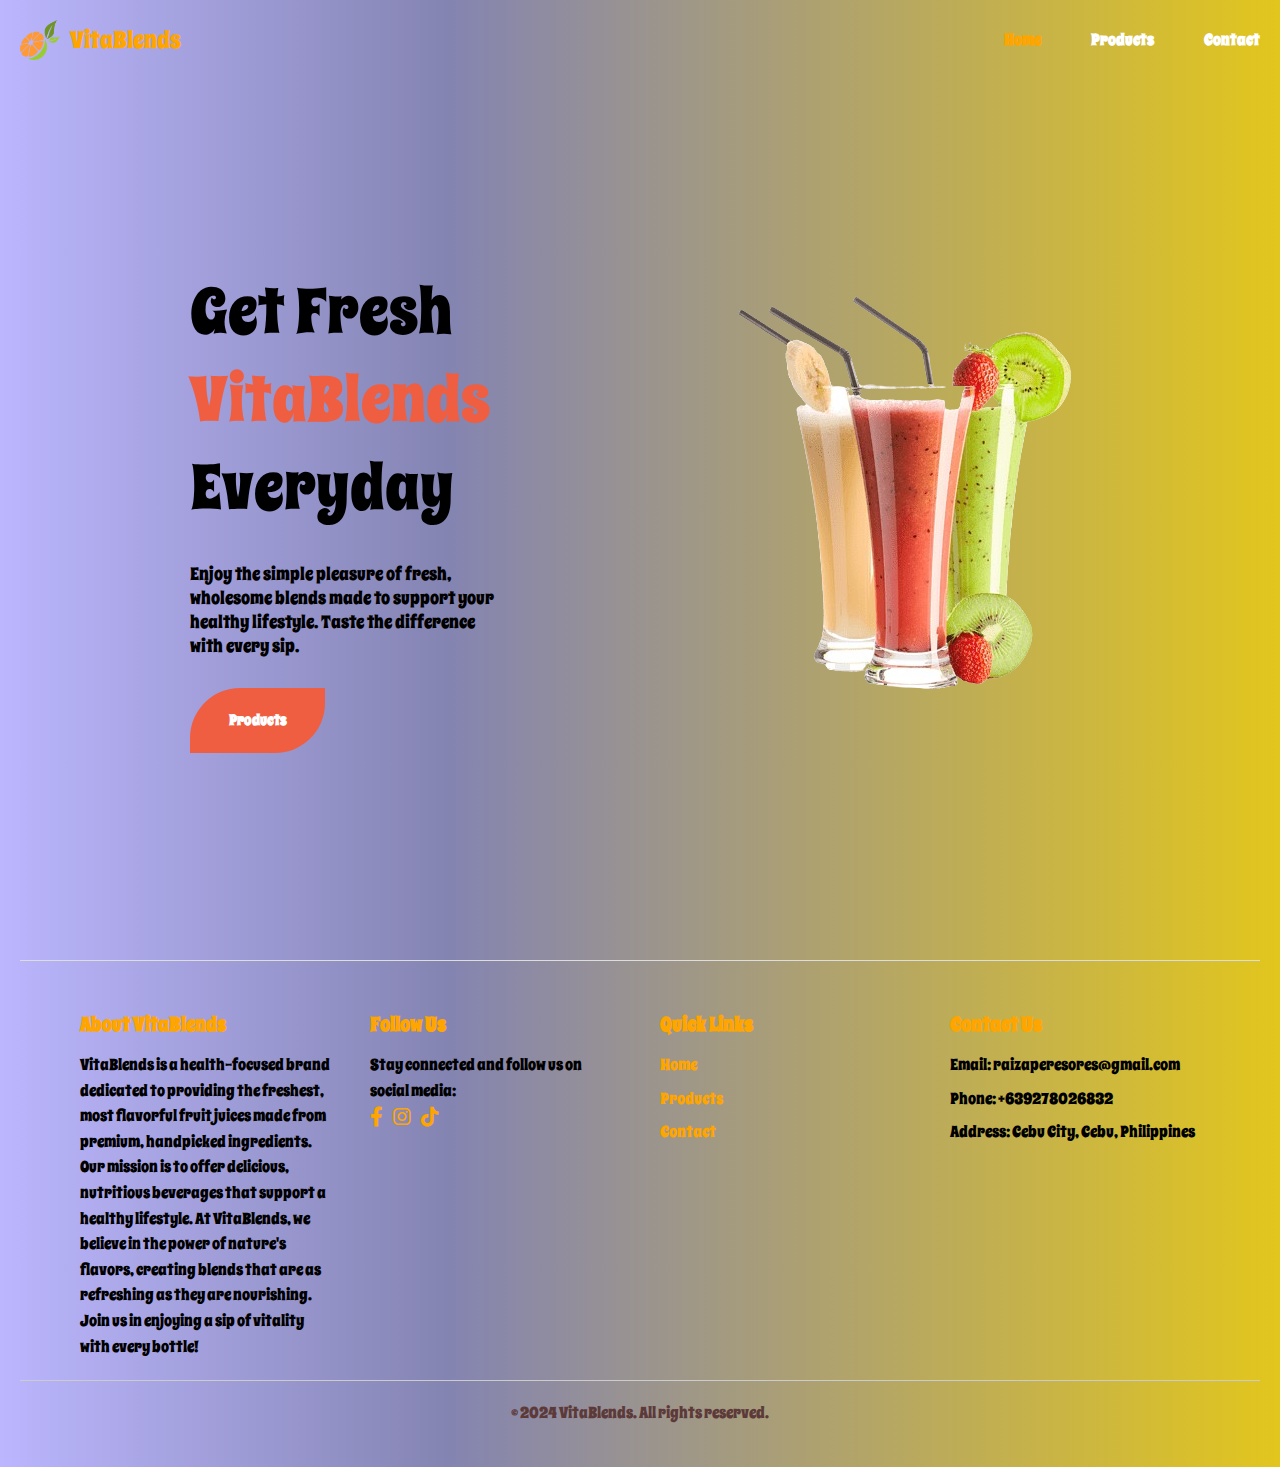
==== index.html @ 2fc8a261 "Add files via upload" ====
<!DOCTYPE html>
<html lang="en">
<head>
    <meta charset="UTF-8">
    <meta name="viewport" content="width=device-width, initial-scale=1.0">
    <title>VitaBlends</title>
    <link rel="preconnect" href="https://fonts.googleapis.com">
  <link href="https://fonts.googleapis.com/css2?family=Spicy+Rice&display=swap" rel="stylesheet">
  <link href="https://fonts.googleapis.com/css2?family=Anton&display=swap" rel="stylesheet">
  <link rel="stylesheet" href="https://cdnjs.cloudflare.com/ajax/libs/font-awesome/6.0.0-beta3/css/all.min.css">
    <link rel="stylesheet" href="style.css">
    <style>
        body {
            padding: 20px;
        }
.logo h2{
    font-weight: 400;
    font-size: 16px;
    color: #ef5e41;
}
#nav-items{
    display: flex;
    align-items: center;
}
#nav-items li{
    font-weight: 600;
    font-size: 18px;
    list-style: none;
    margin-left: 100px;
    text-transform: capitalize;  
    cursor: pointer;
}
.hero-section{
    background-image: url("img/BG.png");
    width: 100%;
    height: 100vh;
    background-repeat: no-repeat;
    background-size: cover;
    padding: 0px 100px;
    display: flex;
    align-items: center;
    justify-content: space-around;
}
.hero-section h1{
    font-weight: 400;
    font-size: 64px;
    width: 400px;
    text-transform: capitalize;
}
span{
    color: #ef5e41;
}
.hero-section p{
    
    font-weight: 400;
    font-size: 18px;
    width: 309px;
    padding: 30px 0px;
}
.hero-section button{

    font-weight: 700;
    font-size: 15px;
    color: #fff;
    width: 135px;
    height: 65px;
    border-radius: 50px 0px 50px 0px;
    background-color: #ef5e41;
    border: none;
}
    </style>
</head>
<body>
<header>
    <nav>
        <a href="#" class="logo-container">
          <img src="./images/logo.png" alt="logo" class="logo">
          <span class="logo-name">VitaBlends</span>
        </a>
        <div class="menu-text">
          <a href="index.html" class="menu-link hover-underline active">Home</a>
          <a href="products.html" class="menu-link hover-underline">Products</a>
          <a href="contacts.html" class="menu-link hover-underline">Contact</a>
        </div>
      </nav>
</header>
<div class="hero-section">
    <div class="hero-content">
        <h1>get fresh <span>VitaBlends</span> everyday</h1>
        <p>Enjoy the simple pleasure of fresh, wholesome blends made to support your healthy lifestyle. Taste the difference with every sip.</p>
        <button onclick="document.location='products.html'">Products</button>
    </div>
    <div class="hero-img">
        <img src="images/juices.png" alt="juice">
    </div>
</div>
<footer class="footer">
    <div class="footer-container">
        <div class="footer-about">
            <h3>About VitaBlends</h3>
            <p>VitaBlends is a health-focused brand dedicated to providing the freshest, most flavorful fruit juices made from premium, handpicked ingredients. Our mission is to offer delicious, nutritious beverages that support a healthy lifestyle. At VitaBlends, we believe in the power of nature's flavors, creating blends that are as refreshing as they are nourishing. Join us in enjoying a sip of vitality with every bottle!</p>
        </div>
        <div class="footer-social">
            <h3>Follow Us</h3>
            <p>Stay connected and follow us on social media:</p>
            <div class="social-icons">
                <a href="https://www.facebook.com/raizaaaaaaaaaa"><i class="fab fa-facebook-f"></i></a>
                <a href="https://www.tiktok.com/@raysaa790"><i class="fab fa-instagram"></i></a>
                <a href="https://www.instagram.com/rayysaaaa_"><i class="fab fa-tiktok"></i></a>
            </div>
        </div>
        <div class="footer-links">
          <h3>Quick Links</h3>
          <ul>
              <li><a href="index.html">Home</a></li>
              <li><a href="shop.html">Products</a></li>
              <li><a href="contact.html">Contact</a></li>
          </ul>
      </div>
        <div class="footer-contact">
            <h3>Contact Us</h3>
            <p>Email: raizaperesores@gmail.com</p>
            <p>Phone: +639278026832</p>
            <p>Address: Cebu City, Cebu, Philippines</p>
        </div>
    </div>

    <div class="footer-bottom">
        <p>&copy; 2024 VitaBlends. All rights reserved.</p>
    </div>
</footer>   
</body>
</html>
---- style.css ----
* {
    margin: 0;
    padding: 0;
    box-sizing: border-box;
    font-family: sans-serif;
    font-family: "Spicy Rice", serif;
  }
  a {
    text-decoration: none;
  }
  html {
    scroll-behavior: smooth; 
  }
  
  body {
    background: linear-gradient(90deg, rgba(187, 182, 254, 1) 0%, rgba(132, 132, 178, 1) 35%, rgba(226, 198, 29, 1) 100%);
   
  }
  
  main {
    height: 100vh; 
    display: flex;
    flex-direction: column;
    justify-content: space-between;
    align-items: center;
    padding: 20px;
    position: relative;
    background-size: cover;
    background-position: center;
  }
  
  .bg-orange {
    position: relative; 
  }
  
  .bg-orange::before {
    content: "";
    background-image: url("./images/bgorange.png");
    background-repeat: no-repeat;
    background-position: right;
    background-size: cover;
    padding: 20px;
    margin-left: 100px;
  
    position: absolute;
    top: 0;
    left: 0;
    width: 100%;
    height: 100%;
    opacity: 0.3; 
    z-index: -1; 
  }
  
  .bg-plum {
    position: relative;
  }
  
  .bg-plum::before {
    content: "";
    background-image: url("./images/bgplumb.png");
    background-repeat: no-repeat;
    background-position: right;
    background-size: cover;
    padding: 20px;
  
    position: absolute;
    top: 0;
    left: 0;
    width: 100%;
    height: 100%;
    opacity: 0.3; 
    z-index: -1; 
  }
  
  .bg-kiwi {
    position: relative; 
  }
  
  .bg-kiwi::before {
    content: "";
    background-image: url("./images/bgkiwi.png");
    background-repeat: no-repeat;
    background-position: right;
    background-size: cover;
    padding: 20px;
  
    position: absolute;
    top: 0;
    left: 0;
    width: 100%;
    height: 100%;
    opacity: 0.3; 
    z-index: -1; 
  }
  
  nav {
    display: flex;
    justify-content: space-between;
    width: 100%;
    align-items: center;
  }
  
  .logo-container {
    display: flex;
    align-items: center;
  }
  
  .logo {
    width: 40px;
    height: 40px;
  }
  
  .logo-name {
    font-size: 1.5rem;
    color: orange;
    margin-left: 10px;
  }
  
  .menu-text {
    display: flex;
    gap: 50px;
    font-weight: 600;
    color: white;
  }
  
  .menu-link {
    text-decoration: none;
    color: white;
  }
  
  .menu-link.active {
    
        color: orange;
    
  }
  
  .hover-underline {
    position: relative;
    cursor: pointer;
  }
  
  .hover-underline::after {
    content: "";
    position: absolute;
    bottom: -5px;
    left: 0;
    width: 0;
    height: 2px;
    background-color: white;
    transition: width 0.3s ease;
  }
  
  .hover-underline:hover::after {
    width: 100%;
  }
  
  button {
    font-size: 18px;
    padding: 10px 30px;
    border-radius: 15px;
    background-color: transparent;
    border: 1px solid white;
    color: white;
    cursor: pointer;
    transition: background 0.3s ease;
  }
  
  button:hover {
    background-color: rgba(255, 255, 255, 0.2);
  }
  
  .content {
    text-align: center;
    color: white;
  }
  
  .juice-info {
    margin-top: 10px;
  }
  
  .photos img {
    width: 200px;
    margin-top: 20px;
  }
  
  .arrow {
    position: absolute;
    bottom: 20px;
    right: 50%;
    transform: translateX(50%);
    font-size: 2rem;
    color: white;
    text-decoration: none;
    border: 2px solid white;
    padding: 5px 10px;
    border-radius: 60%;
    transition: all 0.3s ease;
    animation: bounce 1.5s infinite;
  }
  
  .arrow.back {
    top: 20px;
    bottom: auto;
    animation: none;
  }
  
  .arrow:hover {
    background-color: white;
    color: black;
    transform: translateX(50%) scale(1.1);
  }
  
  @keyframes bounce {
    0%, 100% {
      transform: translateY(0) translateX(50%);
    }
    50% {
      transform: translateY(-10px) translateX(50%);
    }
  }
  
  .footer {
    color: black;
    padding-top: 30px;
    padding-bottom: 0px;
    font-family: Arial, sans-serif;
    border-top: 1px solid #ddd;
}

.footer-container {
    display: flex;
    flex-wrap: wrap;
    justify-content: space-around;
    max-width: 1200px;
    margin: 0 auto;
    padding: 0 20px;
}

.footer h3 {
    font-size: 20px;
    margin-bottom: 15px;
    color: orange;
}

.footer p,
.footer ul li {
    font-size: 16px;
    line-height: 1.6;
}

.footer-about,
.footer-links,
.footer-social,
.footer-contact {
    flex: 1 1 250px;
    margin: 20px;
}

.footer-links ul {
    list-style: none;
    padding: 0;
}

.footer-links ul li {
    margin: 8px 0;
}

.footer-links ul li a {
    color: orange;
    text-decoration: none;
}

.footer-links ul li a:hover {
    color: rgba(255, 166, 0, 0.662);
    text-decoration: underline;
}

.footer-social .social-icons {
    display: flex;
    gap: 10px;
}

.footer-social .social-icons a {
    font-size: 20px;
    color: orange;
    text-decoration: none;
    transition: color 0.3s;
}

.footer-social .social-icons a:hover {
    color: #5D3A3A;
}

.footer-contact p {
    margin: 8px 0;
}

.footer-bottom {
    text-align: center;
    padding: 20px;
    color: #5D3A3A;
    border-top: 1px solid #ccc;
    font-size: 14px;
    margin-bottom: 0px;
}

.footer-bottom p {
    margin: 0;
    margin-bottom: 0px;
}
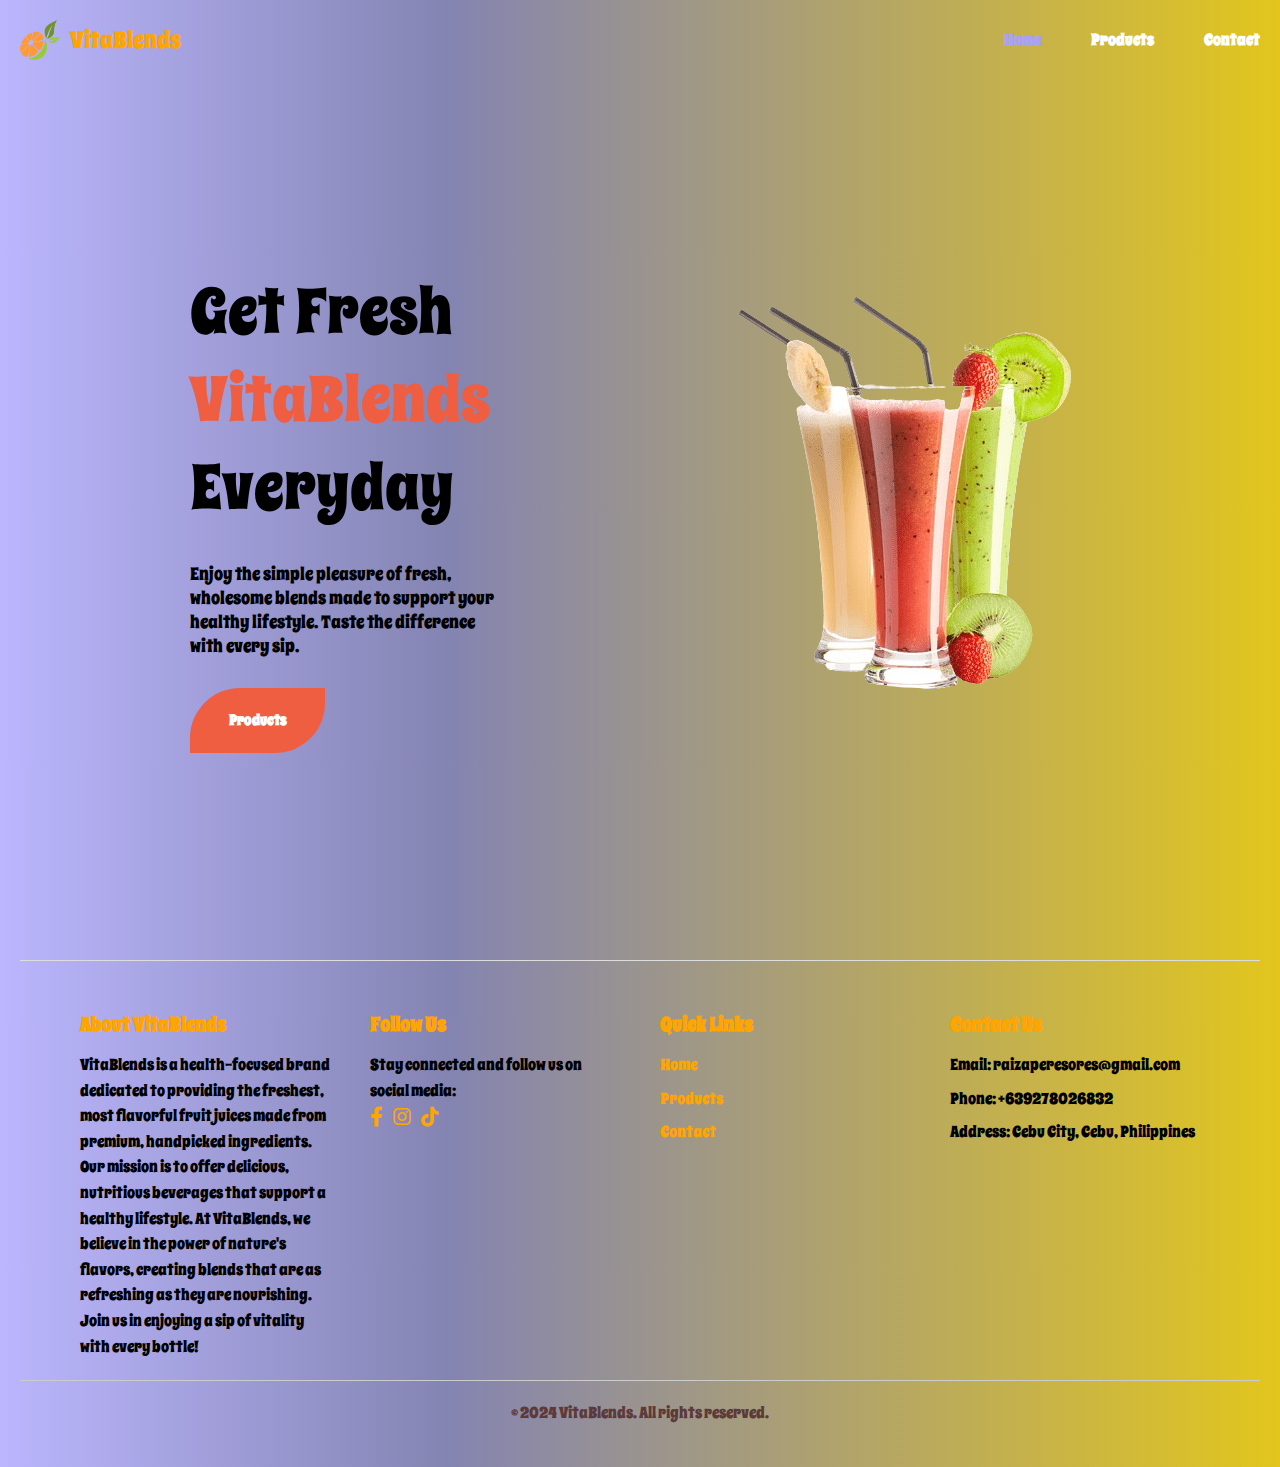
==== commit 99588906: "Add files via upload" ====
--- a/index.html
+++ b/index.html
@@ -8,7 +8,8 @@
   <link href="https://fonts.googleapis.com/css2?family=Spicy+Rice&display=swap" rel="stylesheet">
   <link href="https://fonts.googleapis.com/css2?family=Anton&display=swap" rel="stylesheet">
   <link rel="stylesheet" href="https://cdnjs.cloudflare.com/ajax/libs/font-awesome/6.0.0-beta3/css/all.min.css">
-    <link rel="stylesheet" href="style.css">
+    <link rel="shortcut icon" href="favicon.ico" type="image/x-icon">
+  <link rel="stylesheet" href="style.css">
     <style>
         body {
             padding: 20px;
@@ -73,7 +74,7 @@
 <body>
 <header>
     <nav>
-        <a href="#" class="logo-container">
+        <a href="index.html" class="logo-container">
           <img src="./images/logo.png" alt="logo" class="logo">
           <span class="logo-name">VitaBlends</span>
         </a>
--- a/style.css
+++ b/style.css
@@ -130,7 +130,7 @@
   
   .menu-link.active {
     
-        color: orange;
+        color: rgba(167, 162, 244, 1);;
     
   }
   
